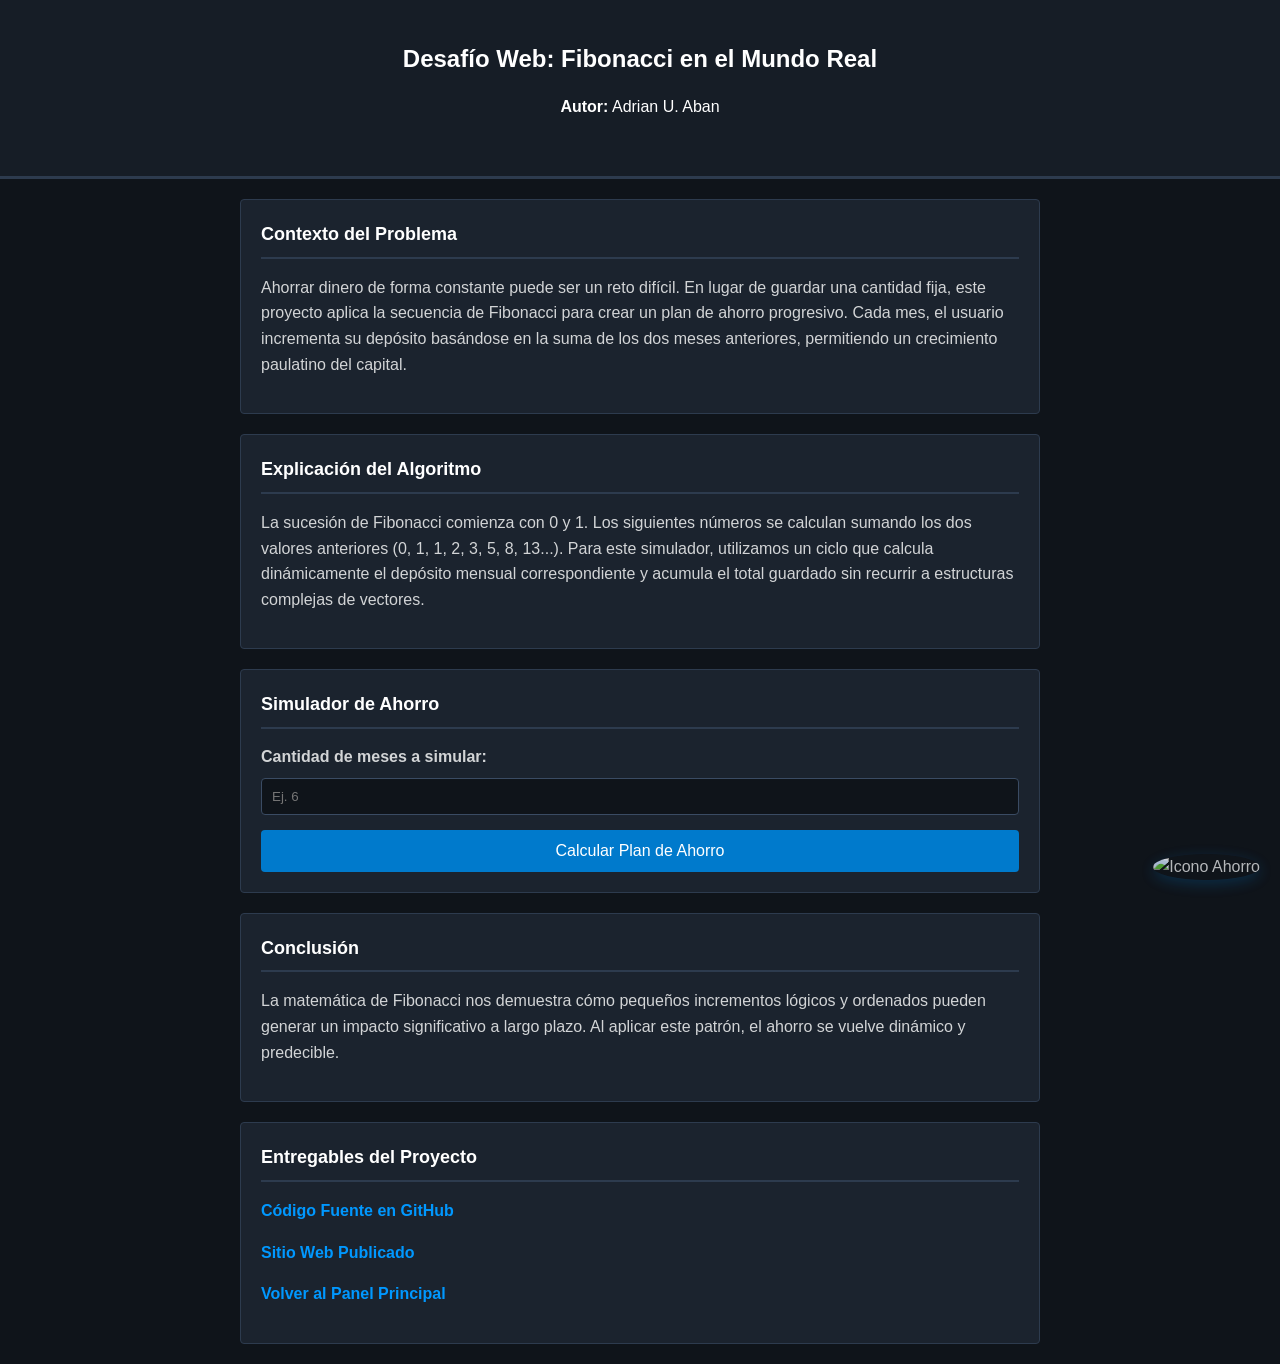
==== index1.html @ 1a0682bb "Add files via upload" ====
<!DOCTYPE html>
<html lang="es">
<head>
    <meta charset="UTF-8">
    <meta name="viewport" content="width=device-width, initial-scale=1.0">
    <title>Matemáticas que resuelven problemas: Fibonacci en el Ahorro</title>
    <link rel="stylesheet" href="css/estilos.css">
</head>
<body>

    <header>
        <h1>Desafío Web: Fibonacci en el Mundo Real</h1>
        <p><strong>Autor:</strong> Adrian U. Aban</p>
    </header>

    <main>
        <section class="seccion-info">
            <h2>Contexto del Problema</h2>
            <p>
                Ahorrar dinero de forma constante puede ser un reto difícil. En lugar de guardar una cantidad fija, 
                este proyecto aplica la secuencia de Fibonacci para crear un plan de ahorro progresivo. 
                Cada mes, el usuario incrementa su depósito basándose en la suma de los dos meses anteriores, 
                permitiendo un crecimiento paulatino del capital.
            </p>
        </section>

        <section class="seccion-info">
            <h2>Explicación del Algoritmo</h2>
            <p>
                La sucesión de Fibonacci comienza con 0 y 1. Los siguientes números se calculan sumando los dos valores 
                anteriores (0, 1, 1, 2, 3, 5, 8, 13...). Para este simulador, utilizamos un ciclo que calcula dinámicamente 
                el depósito mensual correspondiente y acumula el total guardado sin recurrir a estructuras complejas de vectores.
            </p>
        </section>

        <section class="seccion-formulario">
            <h2>Simulador de Ahorro</h2>
            <form id="formularioAhorro" onsubmit="return false;">
                <label for="meses">Cantidad de meses a simular:</label>
                <input type="number" id="meses" min="1" max="36" placeholder="Ej. 6" required>
                
                <button type="button" id="btnCalcular">Calcular Plan de Ahorro</button>
            </form>
        </section>

        <section id="seccionResultado" class="seccion-resultado">
            <h2>Resultado de la Simulación</h2>
            <div id="resultadoAcumulado"></div>
            <div id="resultadoDetalle"></div>
        </section>

        <section class="seccion-info">
            <h2>Conclusión</h2>
            <p>
                La matemática de Fibonacci nos demuestra cómo pequeños incrementos lógicos y ordenados pueden generar 
                un impacto significativo a largo plazo. Al aplicar este patrón, el ahorro se vuelve dinámico y predecible.
            </p>
        </section>

        <section class="seccion-enlaces">
            <h2>Entregables del Proyecto</h2>
            <p><a id="linkGit" href="https://github.com/tu-usuario/desafio-fibonacci-primos" target="_blank">Código Fuente en GitHub</a></p>
            <p><a id="linkDeploy" href="https://tu-usuario.github.io/desafio-fibonacci-primos/" target="_blank">Sitio Web Publicado</a></p>
            <p><a href="index.html" targed="_blank"> Volver al Panel Principal</a></p>
              
        </section>
    </main>

   <div class="contenedor-imagen-movil">
        <img src="C:\Users\ADRIAN\My project (1)\proyecto\imagen\Achu_Aban.png" alt="Icono Ahorro" id="imagenDecorativa">
    </div>

    <script src="js/script.js"></script>
</body>
</html>
---- css/estilos.css ----
/* Configuración de la página - Estilo Hollow Knight */
body {
    font-family: 'Segoe UI', Tahoma, Geneva, Verdana, sans-serif;
    line-height: 1.6;
    color: #d2d4d6;             /* Gris claro */
    background-color: #0f141a;  /* Gris oscuro profundo */
    margin: 0;
    padding: 0;
}

header {
    background-color: #161d26;  /* Gris intermedio */
    color: #ffffff;
    text-align: center;
    padding: 40px 20px;
    border-bottom: 3px solid #2d3b4e; /* Línea metálica */
}

header h1 {
    margin: 0;
    font-size: 24px;
}

main {
    max-width: 800px;
    margin: 20px auto;
    padding: 0 20px;
}

/* Cajas de las secciones */
.seccion-info, .seccion-formulario, .seccion-resultado, .seccion-enlaces {
    background-color: #1b232e;  /* Fondo de cada bloque */
    border: 1px solid #2d3b4e;  /* Borde de los bloques */
    border-radius: 4px;
    padding: 20px;
    margin-bottom: 20px;
}

h2 {
    color: #ffffff;
    margin-top: 0;
    border-bottom: 2px solid #2d3b4e;
    padding-bottom: 8px;
    font-size: 18px;
}

/* Estilos del formulario */
label {
    display: block;
    margin-bottom: 8px;
    font-weight: bold;
}

input[type="number"] {
    width: 100%;
    padding: 10px;
    margin-bottom: 15px;
    background-color: #0f141a;
    color: #ffffff;
    border: 1px solid #3a4b63;
    border-radius: 4px;
    box-sizing: border-box;
}

/* Botón estilo alma azul */
button {
    background-color: #007acc;  /* Azul brillante */
    color: white;
    padding: 12px 20px;
    border: none;
    border-radius: 4px;
    cursor: pointer;
    font-size: 16px;
    width: 100%;
}

button:hover {
    background-color: #0098ff;  /* Azul claro al pasar el mouse */
}

/* Bloque de respuestas oculto al inicio */
.seccion-resultado {
    display: none; 
    background-color: #161d26;
    border-left: 5px solid #007acc;
}

#resultado {
    font-size: 18px;
    font-weight: bold;
    padding: 10px;
    border-radius: 4px;
}

/* Enlaces */
a {
    color: #0098ff;
    text-decoration: none;
    font-weight: bold;
}

a:hover {
    text-decoration: underline;
}

/* Imagen en la esquina que se mueve con la pantalla */
.contenedor-imagen-movil {
    position: fixed;     /* La fija en la pantalla */
    bottom: 20px;        /* Distancia abajo */
    right: 20px;         /* Distancia a la derecha */
    z-index: 1000;       /* Queda encima del texto */
}

#imagenDecorativa {
    width: 90px;
    height: auto;
    border-radius: 50%;
    box-shadow: 0px 4px 15px rgba(0, 122, 204, 0.3); /* Brillo azul suave */
    opacity: 0.85;
    transition: transform 0.3s ease;
}

#imagenDecorativa:hover {
    transform: scale(1.1); /* Crece un poco al pasar el mouse */
    opacity: 1;
}

/* Diseño para celulares (Sin usar Flexbox o Grid) */
@media (max-width: 600px) {
    main {
        margin: 10px auto;
        padding: 0 10px;
    }
    header h1 {
        font-size: 20px;
    }
    button {
        font-size: 14px;
    }
}
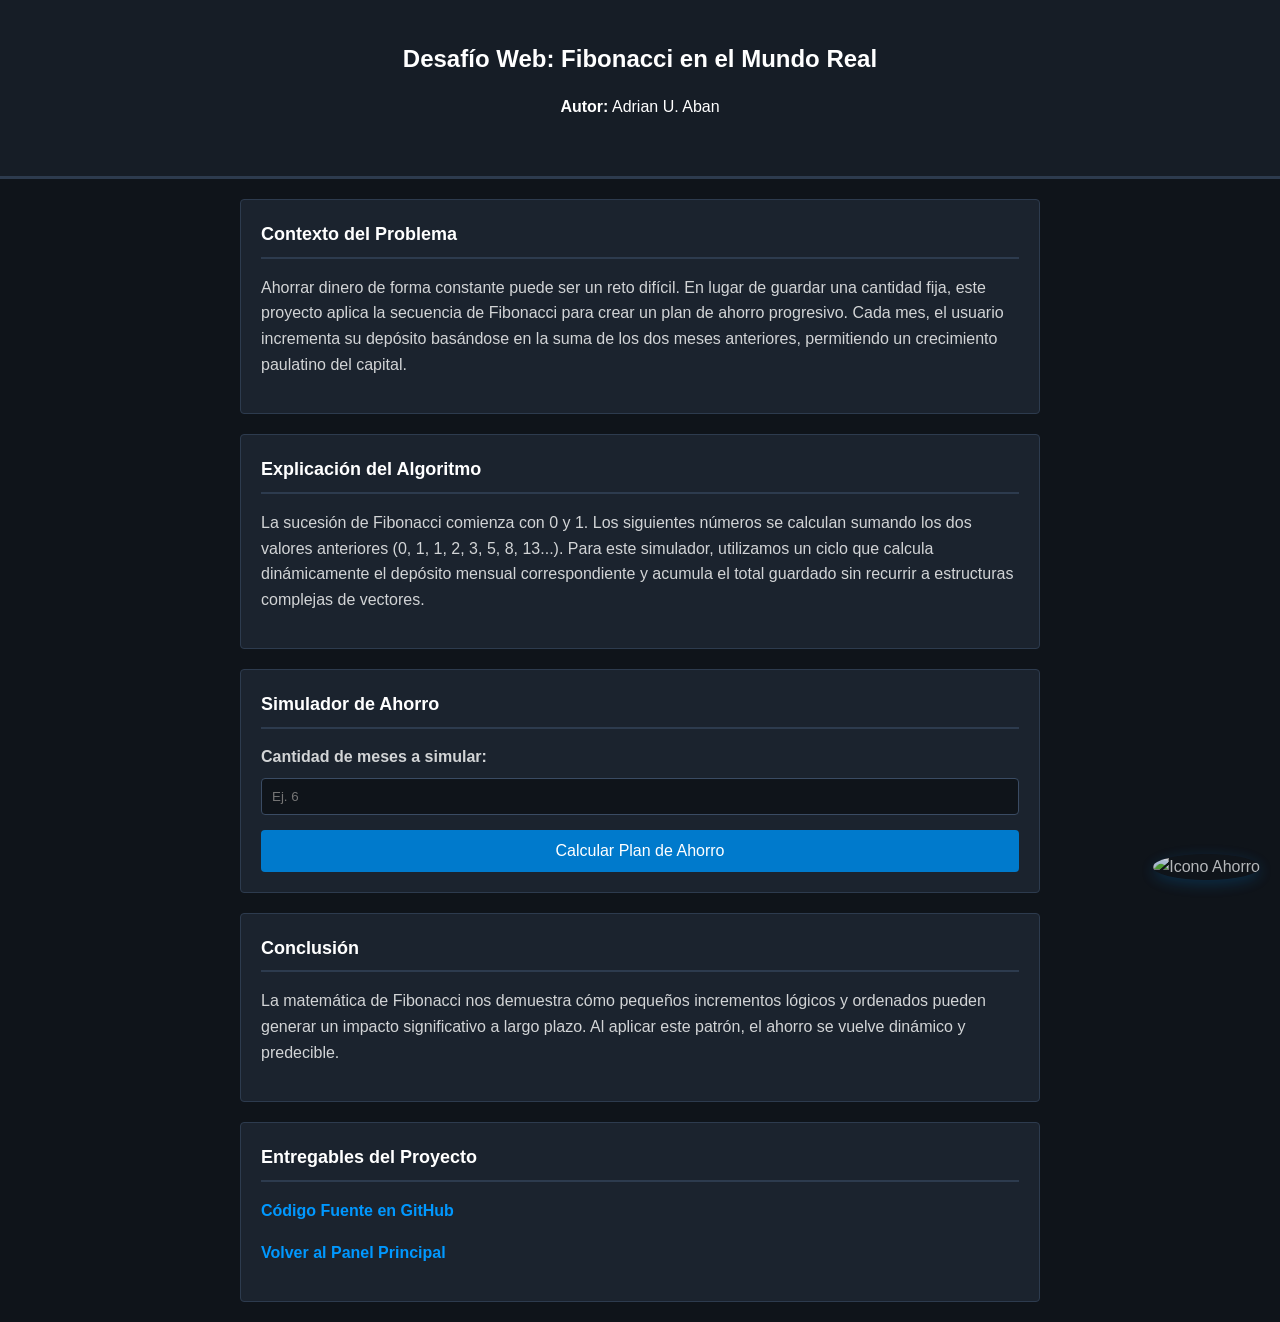
==== commit 1bedb666: "Fix HTML structure and correct image source" ====
--- a/index1.html
+++ b/index1.html
@@ -59,17 +59,16 @@
 
         <section class="seccion-enlaces">
             <h2>Entregables del Proyecto</h2>
-            <p><a id="linkGit" href="https://github.com/tu-usuario/desafio-fibonacci-primos" target="_blank">Código Fuente en GitHub</a></p>
-            <p><a id="linkDeploy" href="https://tu-usuario.github.io/desafio-fibonacci-primos/" target="_blank">Sitio Web Publicado</a></p>
+            <p><a id="linkGit" href="https://github.com/adrianaban-byte/desafio-fibonacci-primos" target="_blank">Código Fuente en GitHub</a></p>
             <p><a href="index.html" targed="_blank"> Volver al Panel Principal</a></p>
               
         </section>
     </main>
 
    <div class="contenedor-imagen-movil">
-        <img src="C:\Users\ADRIAN\My project (1)\proyecto\imagen\Achu_Aban.png" alt="Icono Ahorro" id="imagenDecorativa">
+        <img src="imagen/Achu_Aban.pngimagen/Achu_Aban.png" alt="Icono Ahorro" id="imagenDecorativa">
     </div>
 
     <script src="js/script.js"></script>
 </body>
-</html>+</html>
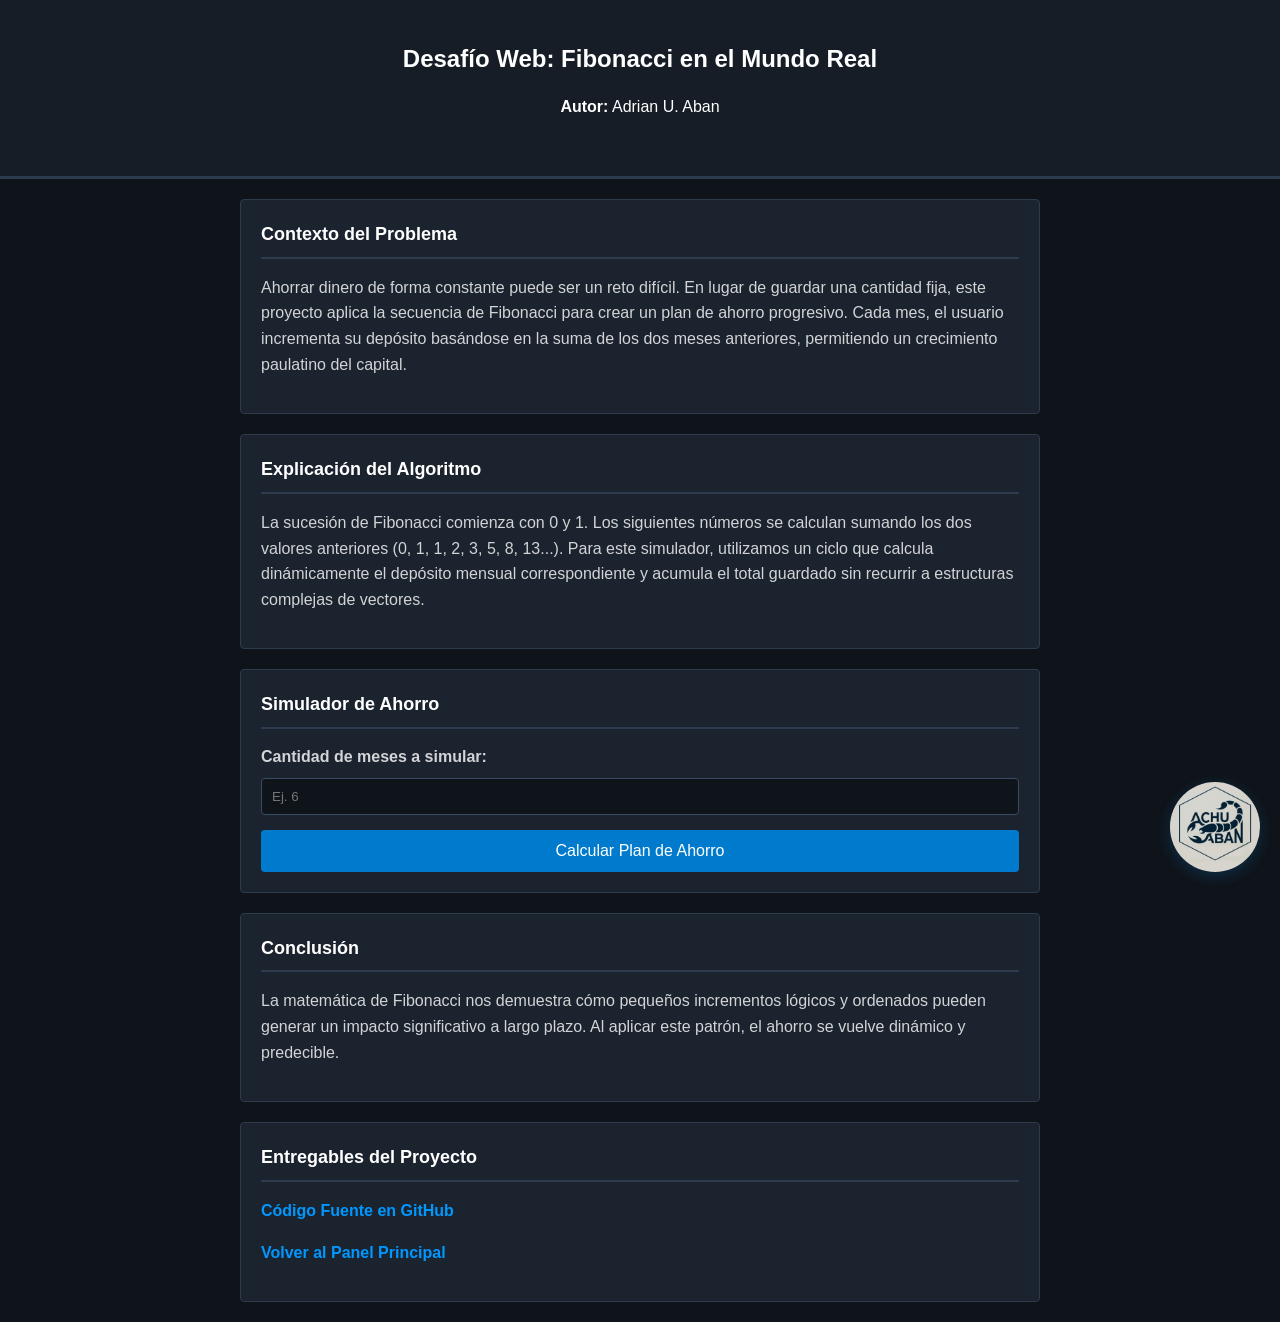
==== commit b880a35b: "Update index1.html" ====
--- a/index1.html
+++ b/index1.html
@@ -66,7 +66,7 @@
     </main>
 
    <div class="contenedor-imagen-movil">
-        <img src="imagen/Achu_Aban.pngimagen/Achu_Aban.png" alt="Icono Ahorro" id="imagenDecorativa">
+        <img src="imagen/Achu_Aban.png" alt="Icono Ahorro" id="imagenDecorativa">
     </div>
 
     <script src="js/script.js"></script>
